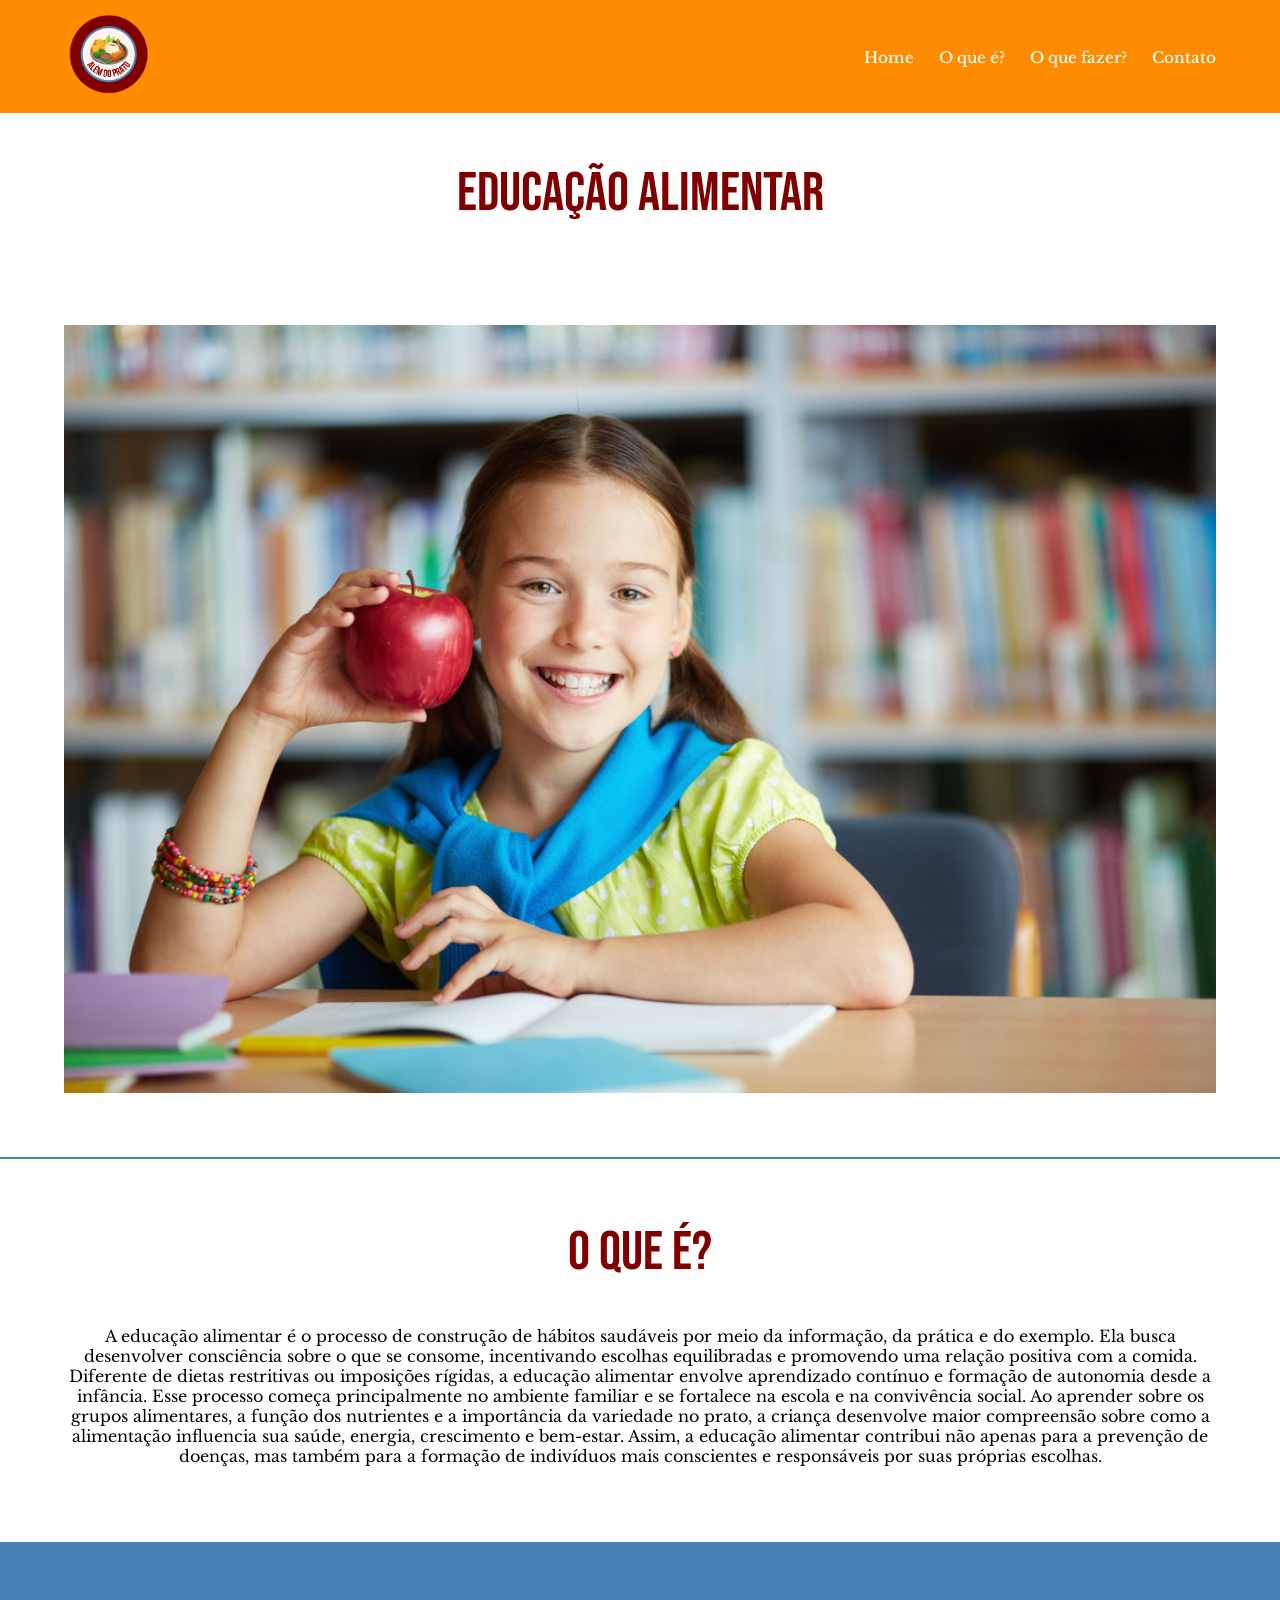
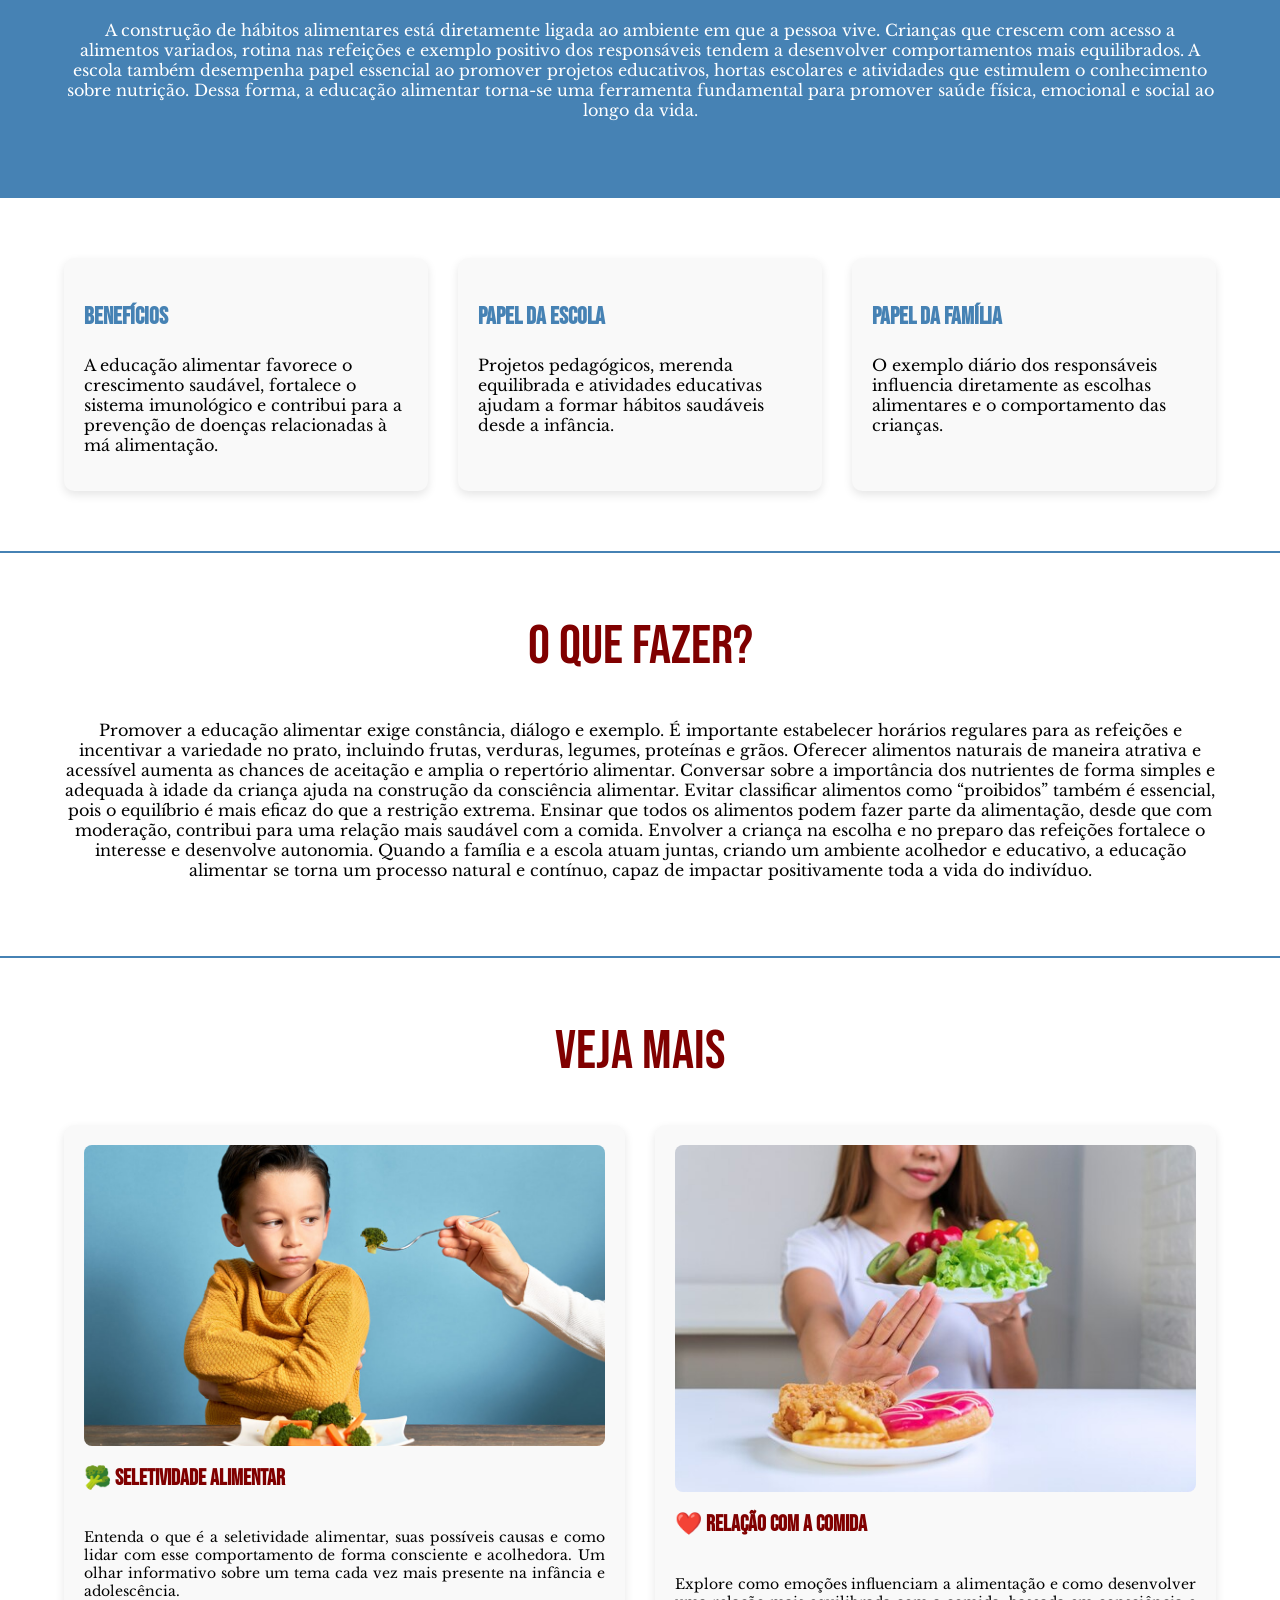
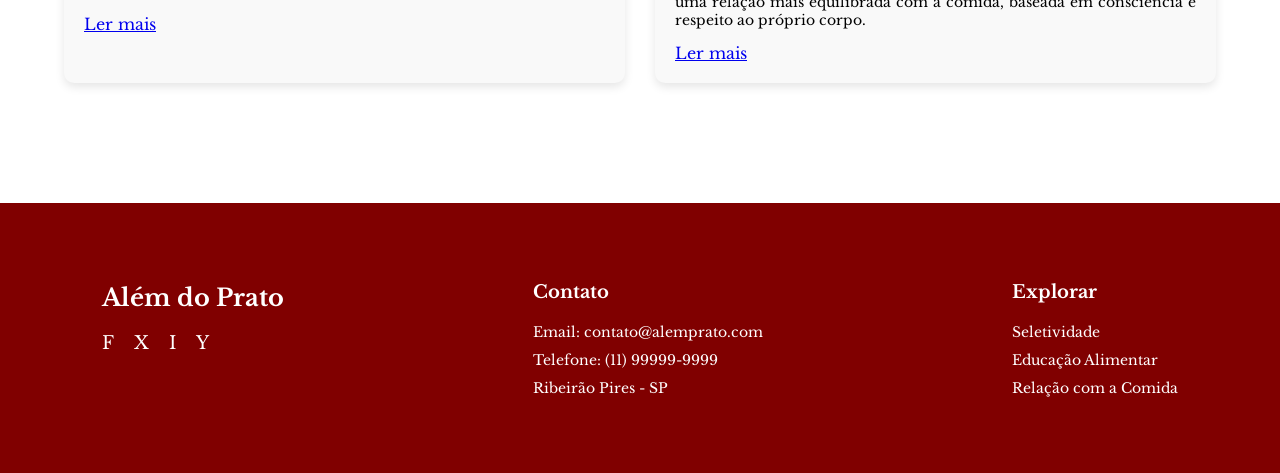
==== Projeto Receitas/educacao.html @ c53065a0 "Add files via upload" ====
<!DOCTYPE html>
<html lang="pt-br">
<head>
<meta charset="UTF-8">
<meta name="viewport" content="width=device-width, initial-scale=1.0">

<!-- Fontes -->
<link rel="stylesheet" href="https://fonts.googleapis.com/css2?family=Bebas+Neue&display=swap">
<link rel="stylesheet" href="https://fonts.googleapis.com/css2?family=Libre+Baskerville:ital,wght@0,400;1,400&display=swap">

<title>Educação Alimentar</title>
<link rel="stylesheet" href="style.css">
</head>

<body>

<header class="cabecalho">
    <div class="logo">
        <img class="imglogo" src="img/logo.png" alt="Logo Além do Prato">
    </div>

    <nav id="menu">
        <input type="checkbox" id="menu-toggle">
        <label for="menu-toggle" class="menu-icon">&#9776;</label>
        <ul>
            <li><a class="menu" href="index.html">Home</a></li>
            <li><a class="menu" href="#oqe">O que é?</a></li>
            <li><a class="menu" href="#oqfazer">O que fazer?</a></li>
            <li><a class="menu" href="#contato">Contato</a></li>
        </ul>
    </nav>
</header>


<section>
    <h1 class="titleqs">EDUCAÇÃO ALIMENTAR</h1>
    <img src="img/educacaoalimentar.jpg" class="bannerimg" alt="Educação Alimentar">
</section>

<section>
    <h1 class="titleqs" id="oqe">O QUE É?</h1>
    <p>
        A educação alimentar é o processo de construção de hábitos saudáveis por meio da informação, da prática e do exemplo. Ela busca desenvolver consciência sobre o que se consome, incentivando escolhas equilibradas e promovendo uma relação positiva com a comida. Diferente de dietas restritivas ou imposições rígidas, a educação alimentar envolve aprendizado contínuo e formação de autonomia desde a infância.
        
        Esse processo começa principalmente no ambiente familiar e se fortalece na escola e na convivência social. Ao aprender sobre os grupos alimentares, a função dos nutrientes e a importância da variedade no prato, a criança desenvolve maior compreensão sobre como a alimentação influencia sua saúde, energia, crescimento e bem-estar. Assim, a educação alimentar contribui não apenas para a prevenção de doenças, mas também para a formação de indivíduos mais conscientes e responsáveis por suas próprias escolhas.
    </p>
</section>

<section style="background-color:#4682B4; color:white;">
    <p>
        A construção de hábitos alimentares está diretamente ligada ao ambiente em que a pessoa vive. Crianças que crescem com acesso a alimentos variados, rotina nas refeições e exemplo positivo dos responsáveis tendem a desenvolver comportamentos mais equilibrados. A escola também desempenha papel essencial ao promover projetos educativos, hortas escolares e atividades que estimulem o conhecimento sobre nutrição. Dessa forma, a educação alimentar torna-se uma ferramenta fundamental para promover saúde física, emocional e social ao longo da vida.
    </p>
</section>

<section class="card-group">
    <div class="card">
        <h3 class="subtitle">Benefícios</h3>
        <p>A educação alimentar favorece o crescimento saudável, fortalece o sistema imunológico e contribui para a prevenção de doenças relacionadas à má alimentação.</p>
    </div>

    <div class="card">
        <h3 class="subtitle">Papel da Escola</h3>
        <p>Projetos pedagógicos, merenda equilibrada e atividades educativas ajudam a formar hábitos saudáveis desde a infância.</p>
    </div>

    <div class="card">
        <h3 class="subtitle">Papel da Família</h3>
        <p>O exemplo diário dos responsáveis influencia diretamente as escolhas alimentares e o comportamento das crianças.</p>
    </div>
</section>

<section>
    <h1 class="titleqs" id="oqfazer">O QUE FAZER?</h1>
    <p>
        Promover a educação alimentar exige constância, diálogo e exemplo. É importante estabelecer horários regulares para as refeições e incentivar a variedade no prato, incluindo frutas, verduras, legumes, proteínas e grãos. Oferecer alimentos naturais de maneira atrativa e acessível aumenta as chances de aceitação e amplia o repertório alimentar.
        
        Conversar sobre a importância dos nutrientes de forma simples e adequada à idade da criança ajuda na construção da consciência alimentar. Evitar classificar alimentos como “proibidos” também é essencial, pois o equilíbrio é mais eficaz do que a restrição extrema. Ensinar que todos os alimentos podem fazer parte da alimentação, desde que com moderação, contribui para uma relação mais saudável com a comida.
        
        Envolver a criança na escolha e no preparo das refeições fortalece o interesse e desenvolve autonomia. Quando a família e a escola atuam juntas, criando um ambiente acolhedor e educativo, a educação alimentar se torna um processo natural e contínuo, capaz de impactar positivamente toda a vida do indivíduo.
    </p>
</section>

<!-- MATÉRIAS -->
<section id="materias">
    <h1 class="titleqs">VEJA MAIS</h1>
    <div class="card-group">

        <div class="card">
            <img src="img/seletividade.webp" class="card-img-top" alt="Seletividade Alimentar">
            <div class="card-body">
                <h5 class="card-title">🥦 Seletividade Alimentar</h5>
                <p class="card-text">
                    Entenda o que é a seletividade alimentar, suas possíveis causas e como lidar com esse comportamento de forma consciente e acolhedora. Um olhar informativo sobre um tema cada vez mais presente na infância e adolescência.
                </p>

                <a href="seletividade.html" class="btn-card">Ler mais</a>

            </div>
        </div>

        <div class="card">
            <img src="img/relacaocomida.png" class="card-img-top" alt="Relação com a Comida">
            <div class="card-body">
                <h5 class="card-title">❤️ Relação com a Comida</h5>
                <p class="card-text">
                    Explore como emoções influenciam a alimentação e como desenvolver uma relação mais equilibrada com a comida, baseada em consciência e respeito ao próprio corpo.
                </p>

                <a href="relacao.html" class="btn-card">Ler mais</a>

            </div>
        </div>

    </div>
</section>

<!-- FOOTER -->
<footer id="contato">
    <div class="footer-container">

        <div class="footer-brand">
            <h2>Além do Prato</h2>
            <div class="social-icons">
                <a href="#">F</a>
                <a href="#">X</a>
                <a href="#">I</a>
                <a href="#">Y</a>
            </div>
        </div>

        <div class="footer-column">
            <h3>Contato</h3>
            <ul>
                <li>Email: contato@alemprato.com</li>
                <li>Telefone: (11) 99999-9999</li>
                <li>Ribeirão Pires - SP</li>
            </ul>
        </div>

        <div class="footer-column">
            <h3>Explorar</h3>
            <ul>
                <li><a href="seletividade.html">Seletividade</a></li>
                <li><a href="educacao.html">Educação Alimentar</a></li>
                <li><a href="relacao.html">Relação com a Comida</a></li>
            </ul>
        </div>

    </div>
</footer>

</body>
</html>
---- Projeto Receitas/style.css ----
/* =========================
   CONFIGURAÇÕES GERAIS
========================= */

body{
    background-color: white;
    font-family: "Libre Baskerville", serif;
    margin: 0;
    padding-top: 100px; /* espaço para header fixo */
    text-align: center;
}

section{
    padding: 60px 5%;
    padding: 60px 5%;
    border-bottom: 2px solid #4682B4;
}

section:last-of-type{
    border-bottom: none;
}


h1{
    font-family: "Bebas Neue", sans-serif;
    font-weight: 400;
    color: #800000;
    margin: 0;
}

/* =========================
   HEADER
========================= */

.cabecalho{
    background-color: #FF8C00;
    display: flex;
    justify-content: space-between;
    align-items: center;
    padding: 15px 5%;
    position: fixed;
    top: 0;
    width: 100%;
    z-index: 1000;
    box-sizing: border-box;
}

.logo{
    width: auto;
}

.imglogo{
    width: 90px;
    height: auto;
}

/* =========================
   MENU
========================= */

nav{
    position: relative;
}

nav ul{
    list-style: none;
    margin: 0;
    padding: 0;
    display: flex;
    gap: 25px;
}

nav ul li a{
    color: white;
    text-decoration: none;
    font-size: 0.95rem;
    font-weight: 500;
    transition: 0.3s;
}

nav ul li a:hover{
    color: #4682B4;
}

/* Ícone sanduíche */
.menu-icon{
    display: none;
    font-size: 26px;
    color: white;
    cursor: pointer;
}

#menu-toggle{
    display: none;
}

/* =========================
   HERO 
========================= */

.container{
    display: flex;
    justify-content: space-between;
    align-items: center;
    gap: 40px;
    flex-wrap: wrap;
}

.title{
    text-align: left;
    font-size: 70px;
}

.subtitle{
    font-family: "Bebas Neue", sans-serif;
    color: #4682B4;
    font-size: 24px;
    text-align: left;
}

.imgapr{
    width: 600px;
    height: auto;
}

/* Remove qualquer aparência de card no hero */
.container > div{
    background: none;
    box-shadow: none;
}

/* =========================
   QUEM SOMOS
========================= */

.titleqs{
    font-size: 55px;
    margin-bottom: 40px;
    font-family: "Bebas Neue", sans-serif;
}

.cardp{
    flex: 1;
    padding: 20px;
    text-align: justify;
}

/* =========================
   BANNER
========================= */

.banner{
    margin-top: 40px;
}

.bannerimg{
    width: 100%;
    height: auto;
    margin-top: 5%;
}

/* =========================
   FRASE IMPACTANTE
========================= */

.fraseimpactante{
    color: #FF8C00;
    font-size: 28px;
    padding: 40px 10%;
}

/* =========================
   CARDS MATÉRIAS
========================= */

.card-group{
    display: flex;
    justify-content: space-between;
    gap: 30px;
    flex-wrap: wrap;
}

.card{
    flex: 1;
    min-width: 280px;
    background-color: #f9f9f9;
    padding: 20px;
    border-radius: 10px;
    box-shadow: 0 4px 10px rgba(0,0,0,0.1);
    text-align: left;
}

.card-img-top{
    width: 100%;
    border-radius: 8px;
}

.card-title{
    font-family: "Bebas Neue", sans-serif;
    font-size: 22px;
    margin-top: 15px;
    color: #800000;
}

.card-text{
    font-size: 14px;
    text-align: justify;
}

/* =========================
   FOOTER
========================= */

footer{
    background-color: #800000;
    color: white;
    padding: 60px 8%;
    margin-top: 60px;
}

.footer-container{
    display: flex;
    justify-content: space-between;
    flex-wrap: wrap;
    gap: 40px;
    text-align: left;
}

.footer-brand h2{
    font-size: 24px;
    margin-bottom: 20px;
}

.social-icons a{
    color: white;
    text-decoration: none;
    margin-right: 15px;
    font-size: 18px;
    transition: 0.3s;
}

.social-icons a:hover{
    opacity: 0.7;
}

.footer-column h3{
    margin-bottom: 20px;
    font-size: 18px;
}

.footer-column ul{
    list-style: none;
    padding: 0;
}

.footer-column ul li{
    margin-bottom: 10px;
    font-size: 14px;
}

.footer-column ul li a{
    text-decoration: none;
    color: white;
    transition: 0.3s;
}

.footer-column ul li a:hover{
    opacity: 0.7;
}

/* =========================
   RESPONSIVIDADE
========================= */

@media (max-width: 900px){

    .container{
        flex-direction: column;
        text-align: center;
    }

    .title,
    .subtitle{
        text-align: center;
    }

    .imgapr{
        width: 80%;
    }

    .card-group{
        flex-direction: column;
    }

    /* MENU MOBILE */

    nav ul{
        position: absolute;
        top: 60px;
        right: 0;
        background-color: #FF8C00;
        flex-direction: column;
        width: 180px;
        padding: 15px;
        border-radius: 8px;
        display: none;
    }

    nav ul li{
        margin: 10px 0;
    }

    #menu-toggle:checked ~ ul{
        display: flex;
    }

    .menu-icon{
        display: block;
    }
}
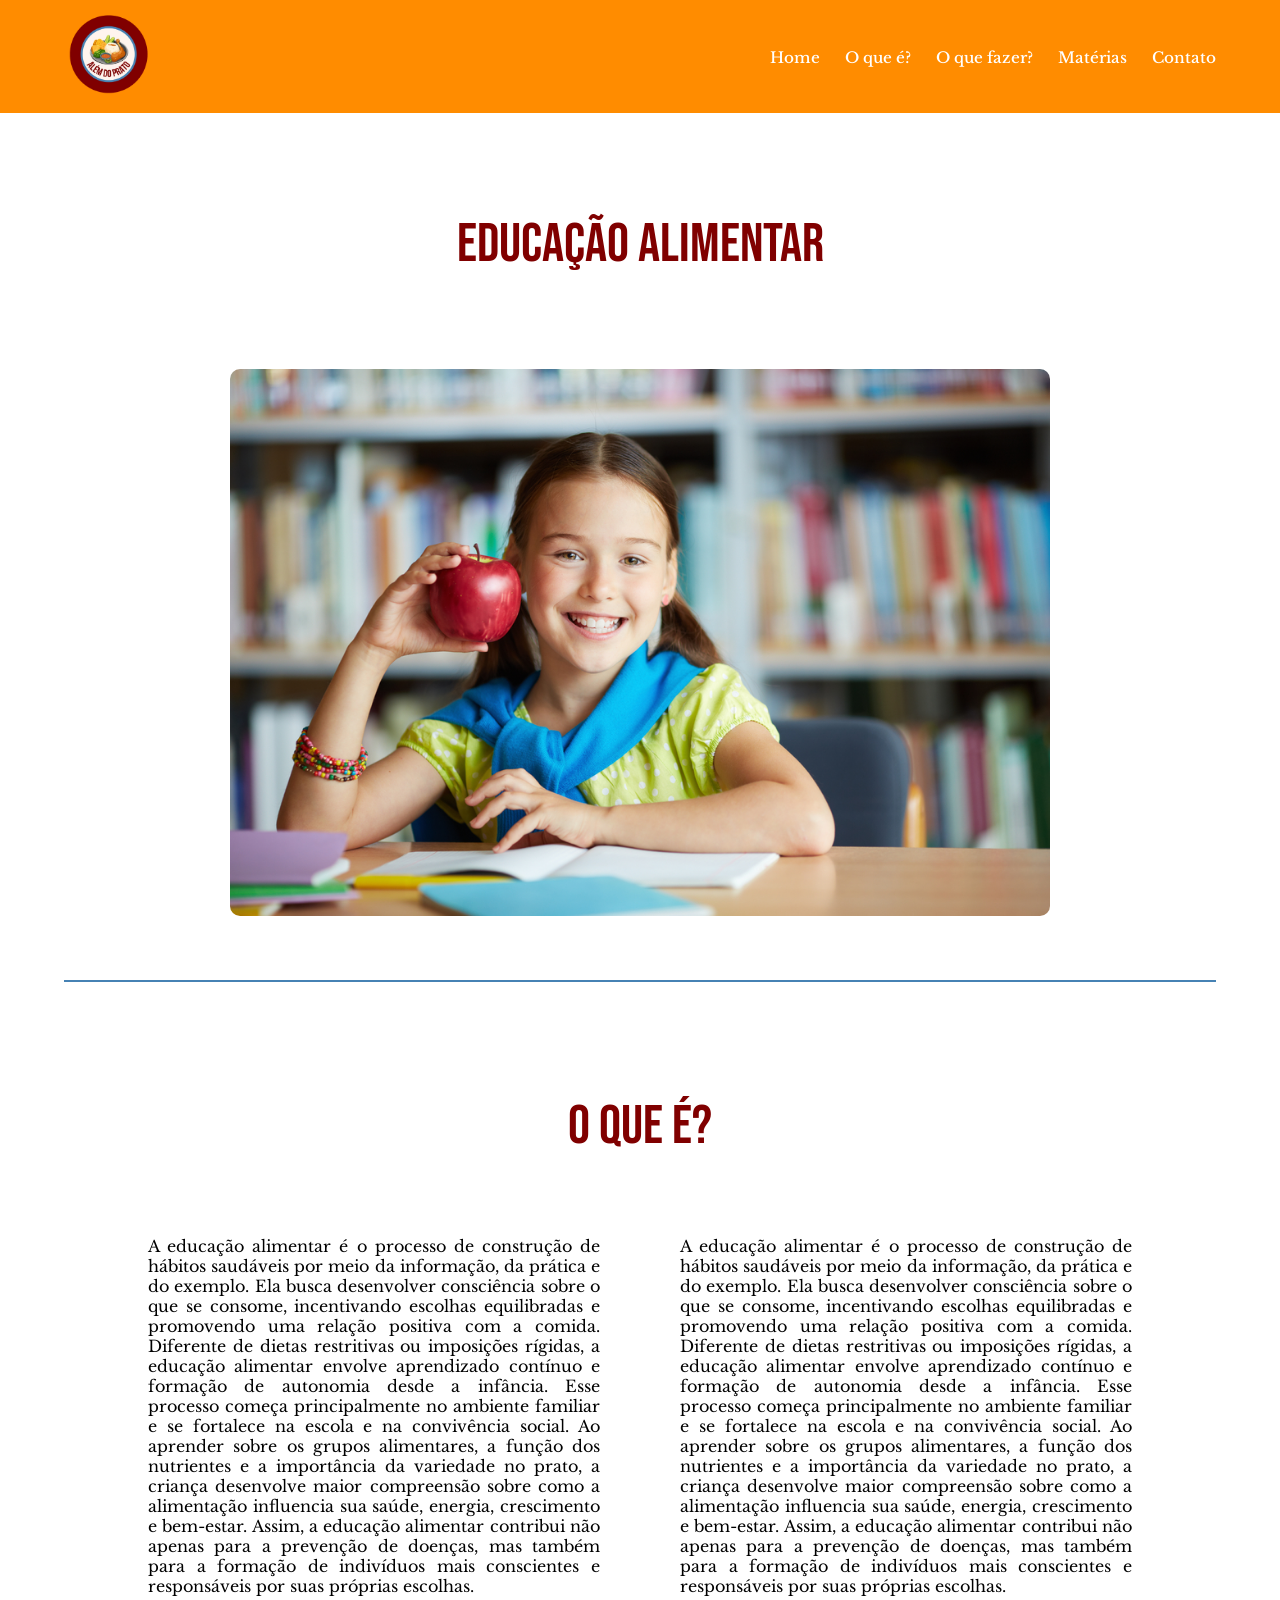
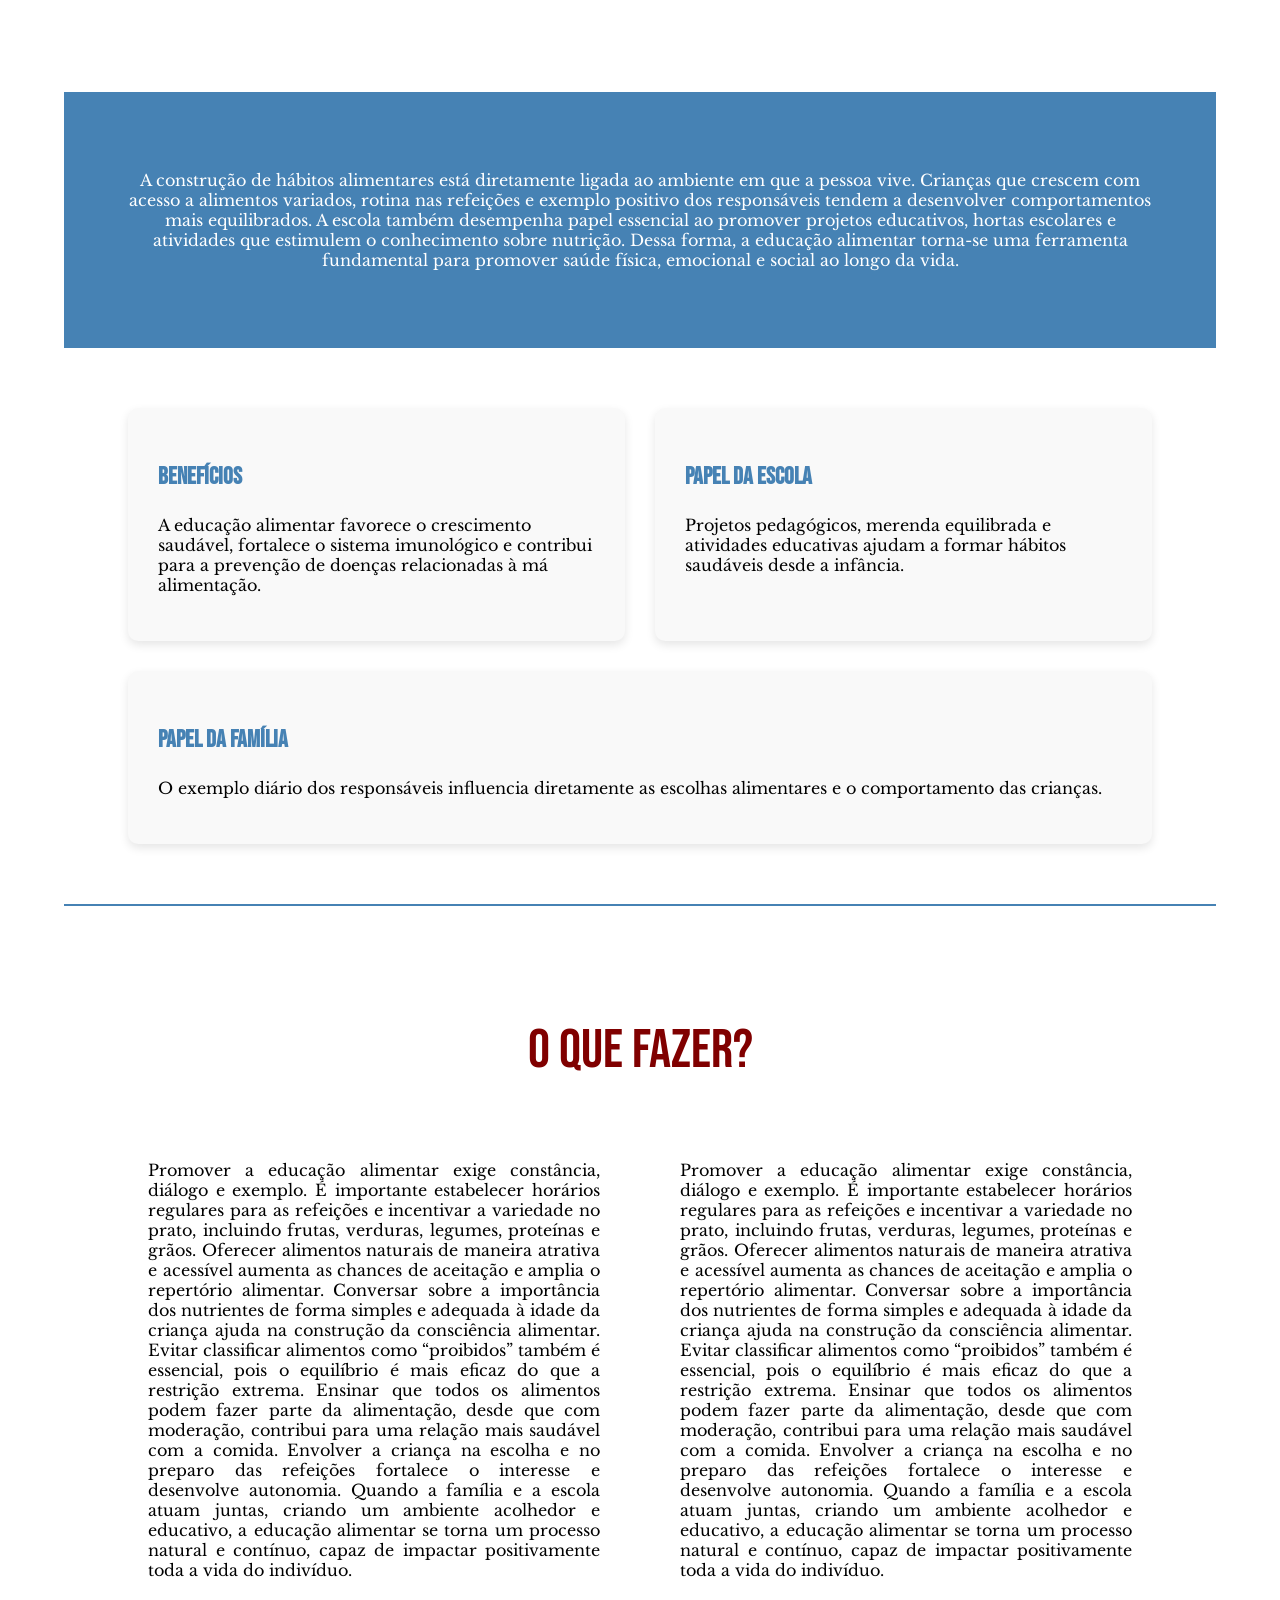
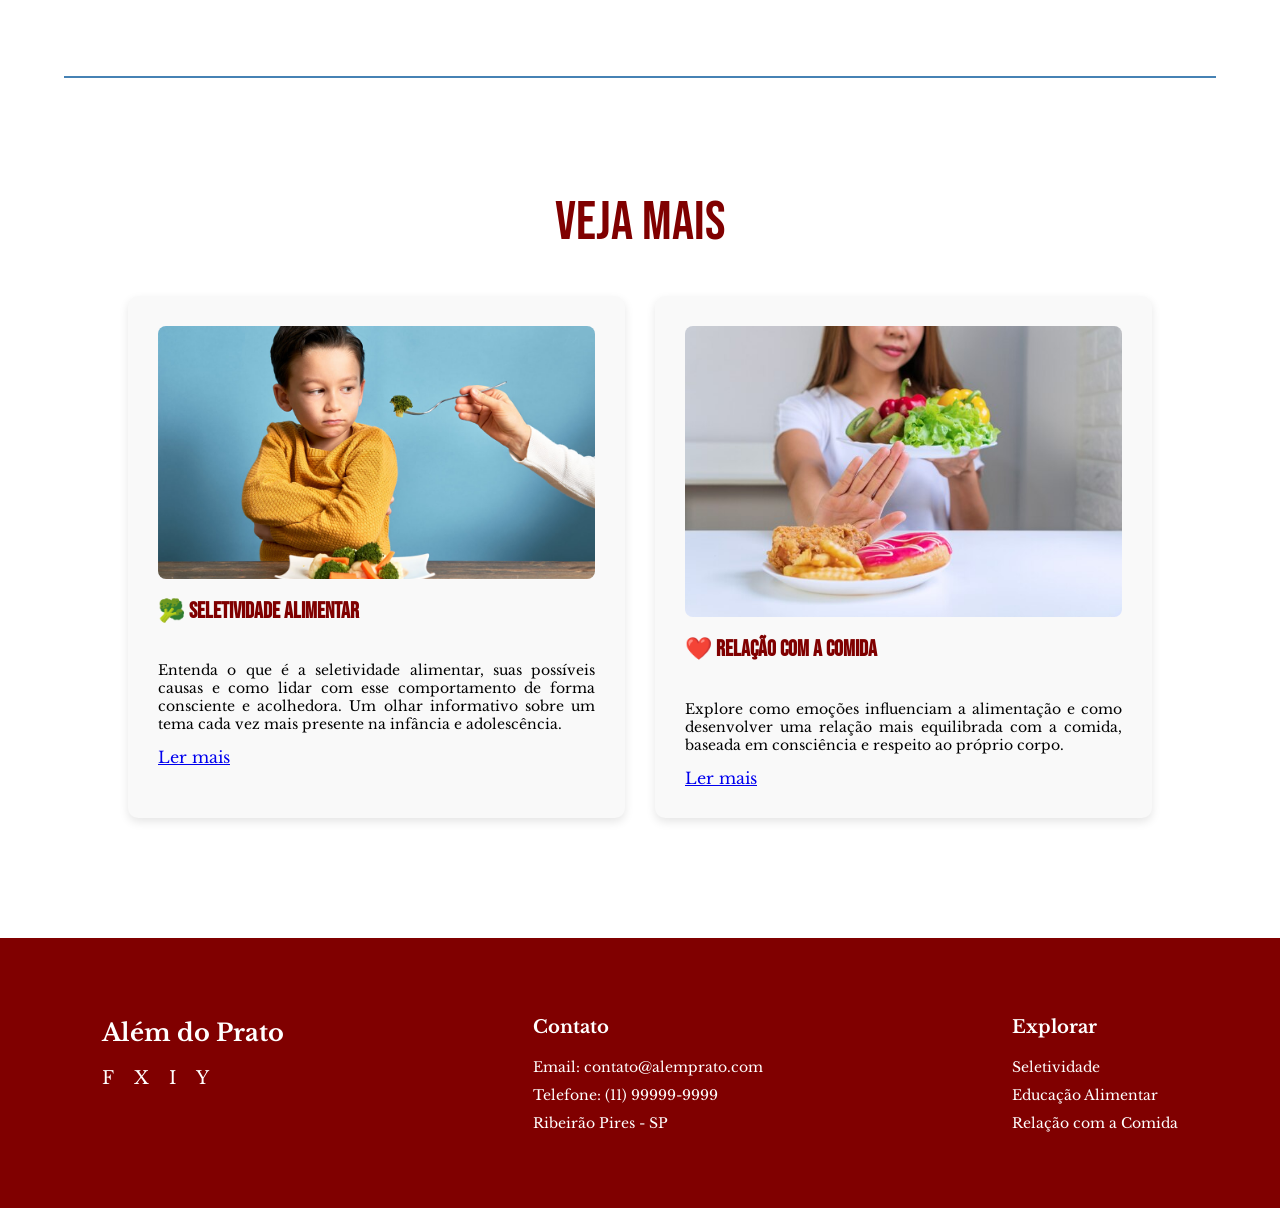
==== commit 0eabb723: "agora" ====
--- a/Projeto Receitas/educacao.html
+++ b/Projeto Receitas/educacao.html
@@ -26,6 +26,7 @@
             <li><a class="menu" href="index.html">Home</a></li>
             <li><a class="menu" href="#oqe">O que é?</a></li>
             <li><a class="menu" href="#oqfazer">O que fazer?</a></li>
+            <li><a class="menu" href="#materias">Matérias</a></li>
             <li><a class="menu" href="#contato">Contato</a></li>
         </ul>
     </nav>
@@ -34,16 +35,27 @@
 
 <section>
     <h1 class="titleqs">EDUCAÇÃO ALIMENTAR</h1>
-    <img src="img/educacaoalimentar.jpg" class="bannerimg" alt="Educação Alimentar">
+    <img src="img/educacaoalimentar.jpg" class="bannering" alt="Educação Alimentar">
 </section>
 
 <section>
     <h1 class="titleqs" id="oqe">O QUE É?</h1>
-    <p>
-        A educação alimentar é o processo de construção de hábitos saudáveis por meio da informação, da prática e do exemplo. Ela busca desenvolver consciência sobre o que se consome, incentivando escolhas equilibradas e promovendo uma relação positiva com a comida. Diferente de dietas restritivas ou imposições rígidas, a educação alimentar envolve aprendizado contínuo e formação de autonomia desde a infância.
-        
-        Esse processo começa principalmente no ambiente familiar e se fortalece na escola e na convivência social. Ao aprender sobre os grupos alimentares, a função dos nutrientes e a importância da variedade no prato, a criança desenvolve maior compreensão sobre como a alimentação influencia sua saúde, energia, crescimento e bem-estar. Assim, a educação alimentar contribui não apenas para a prevenção de doenças, mas também para a formação de indivíduos mais conscientes e responsáveis por suas próprias escolhas.
-    </p>
+     <div class="container">
+        <div class="cardp">
+            <p>
+                A educação alimentar é o processo de construção de hábitos saudáveis por meio da informação, da prática e do exemplo. Ela busca desenvolver consciência sobre o que se consome, incentivando escolhas equilibradas e promovendo uma relação positiva com a comida. Diferente de dietas restritivas ou imposições rígidas, a educação alimentar envolve aprendizado contínuo e formação de autonomia desde a infância.
+                Esse processo começa principalmente no ambiente familiar e se fortalece na escola e na convivência social. Ao aprender sobre os grupos alimentares, a função dos nutrientes e a importância da variedade no prato, a criança desenvolve maior compreensão sobre como a alimentação influencia sua saúde, energia, crescimento e bem-estar. Assim, a educação alimentar contribui não apenas para a prevenção de doenças, mas também para a formação de indivíduos mais conscientes e responsáveis por suas próprias escolhas.
+            </p>
+        </div>
+
+        <div class="cardp">
+           <p>
+                A educação alimentar é o processo de construção de hábitos saudáveis por meio da informação, da prática e do exemplo. Ela busca desenvolver consciência sobre o que se consome, incentivando escolhas equilibradas e promovendo uma relação positiva com a comida. Diferente de dietas restritivas ou imposições rígidas, a educação alimentar envolve aprendizado contínuo e formação de autonomia desde a infância.
+                Esse processo começa principalmente no ambiente familiar e se fortalece na escola e na convivência social. Ao aprender sobre os grupos alimentares, a função dos nutrientes e a importância da variedade no prato, a criança desenvolve maior compreensão sobre como a alimentação influencia sua saúde, energia, crescimento e bem-estar. Assim, a educação alimentar contribui não apenas para a prevenção de doenças, mas também para a formação de indivíduos mais conscientes e responsáveis por suas próprias escolhas.
+            </p>
+        </div>
+    </div>
+    
 </section>
 
 <section style="background-color:#4682B4; color:white;">
@@ -71,13 +83,24 @@
 
 <section>
     <h1 class="titleqs" id="oqfazer">O QUE FAZER?</h1>
-    <p>
-        Promover a educação alimentar exige constância, diálogo e exemplo. É importante estabelecer horários regulares para as refeições e incentivar a variedade no prato, incluindo frutas, verduras, legumes, proteínas e grãos. Oferecer alimentos naturais de maneira atrativa e acessível aumenta as chances de aceitação e amplia o repertório alimentar.
-        
-        Conversar sobre a importância dos nutrientes de forma simples e adequada à idade da criança ajuda na construção da consciência alimentar. Evitar classificar alimentos como “proibidos” também é essencial, pois o equilíbrio é mais eficaz do que a restrição extrema. Ensinar que todos os alimentos podem fazer parte da alimentação, desde que com moderação, contribui para uma relação mais saudável com a comida.
-        
-        Envolver a criança na escolha e no preparo das refeições fortalece o interesse e desenvolve autonomia. Quando a família e a escola atuam juntas, criando um ambiente acolhedor e educativo, a educação alimentar se torna um processo natural e contínuo, capaz de impactar positivamente toda a vida do indivíduo.
-    </p>
+    <div class="container">
+        <div class="cardp">
+            <p>
+                Promover a educação alimentar exige constância, diálogo e exemplo. É importante estabelecer horários regulares para as refeições e incentivar a variedade no prato, incluindo frutas, verduras, legumes, proteínas e grãos. Oferecer alimentos naturais de maneira atrativa e acessível aumenta as chances de aceitação e amplia o repertório alimentar.
+                Conversar sobre a importância dos nutrientes de forma simples e adequada à idade da criança ajuda na construção da consciência alimentar. Evitar classificar alimentos como “proibidos” também é essencial, pois o equilíbrio é mais eficaz do que a restrição extrema. Ensinar que todos os alimentos podem fazer parte da alimentação, desde que com moderação, contribui para uma relação mais saudável com a comida.
+                Envolver a criança na escolha e no preparo das refeições fortalece o interesse e desenvolve autonomia. Quando a família e a escola atuam juntas, criando um ambiente acolhedor e educativo, a educação alimentar se torna um processo natural e contínuo, capaz de impactar positivamente toda a vida do indivíduo.
+            </p>
+        </div>
+
+        <div class="cardp">
+           <p>
+                Promover a educação alimentar exige constância, diálogo e exemplo. É importante estabelecer horários regulares para as refeições e incentivar a variedade no prato, incluindo frutas, verduras, legumes, proteínas e grãos. Oferecer alimentos naturais de maneira atrativa e acessível aumenta as chances de aceitação e amplia o repertório alimentar.
+                Conversar sobre a importância dos nutrientes de forma simples e adequada à idade da criança ajuda na construção da consciência alimentar. Evitar classificar alimentos como “proibidos” também é essencial, pois o equilíbrio é mais eficaz do que a restrição extrema. Ensinar que todos os alimentos podem fazer parte da alimentação, desde que com moderação, contribui para uma relação mais saudável com a comida.
+                Envolver a criança na escolha e no preparo das refeições fortalece o interesse e desenvolve autonomia. Quando a família e a escola atuam juntas, criando um ambiente acolhedor e educativo, a educação alimentar se torna um processo natural e contínuo, capaz de impactar positivamente toda a vida do indivíduo.
+            </p>
+        </div>
+    </div>
+    
 </section>
 
 <!-- MATÉRIAS -->
--- a/Projeto Receitas/style.css
+++ b/Projeto Receitas/style.css
@@ -14,6 +14,8 @@
     padding: 60px 5%;
     padding: 60px 5%;
     border-bottom: 2px solid #4682B4;
+    margin-left: 5%;
+    margin-right: 5%;
 }
 
 section:last-of-type{
@@ -82,6 +84,7 @@
     color: #4682B4;
 }
 
+
 /* Ícone sanduíche */
 .menu-icon{
     display: none;
@@ -137,6 +140,7 @@
     font-size: 55px;
     margin-bottom: 40px;
     font-family: "Bebas Neue", sans-serif;
+    margin-top: 5%;
 }
 
 .cardp{
@@ -153,10 +157,11 @@
     margin-top: 40px;
 }
 
-.bannerimg{
-    width: 100%;
+.bannering{
+    width: 80%;
     height: auto;
     margin-top: 5%;
+    border-radius: 10px;
 }
 
 /* =========================
@@ -170,6 +175,18 @@
 }
 
 /* =========================
+   CARDS HOME
+========================= */
+
+.carddohome{
+    flex: 1;
+    min-width: 280px;
+    background-color: #f9f9f9;
+    padding: 30px;
+    border-radius: 10px;
+    text-align: left;
+}
+/* =========================
    CARDS MATÉRIAS
 ========================= */
 
@@ -184,12 +201,15 @@
     flex: 1;
     min-width: 280px;
     background-color: #f9f9f9;
-    padding: 20px;
+    padding: 30px;
     border-radius: 10px;
     box-shadow: 0 4px 10px rgba(0,0,0,0.1);
     text-align: left;
 }
 
+.card:hover{
+    transform: scale(1.05);
+}
 .card-img-top{
     width: 100%;
     border-radius: 8px;
